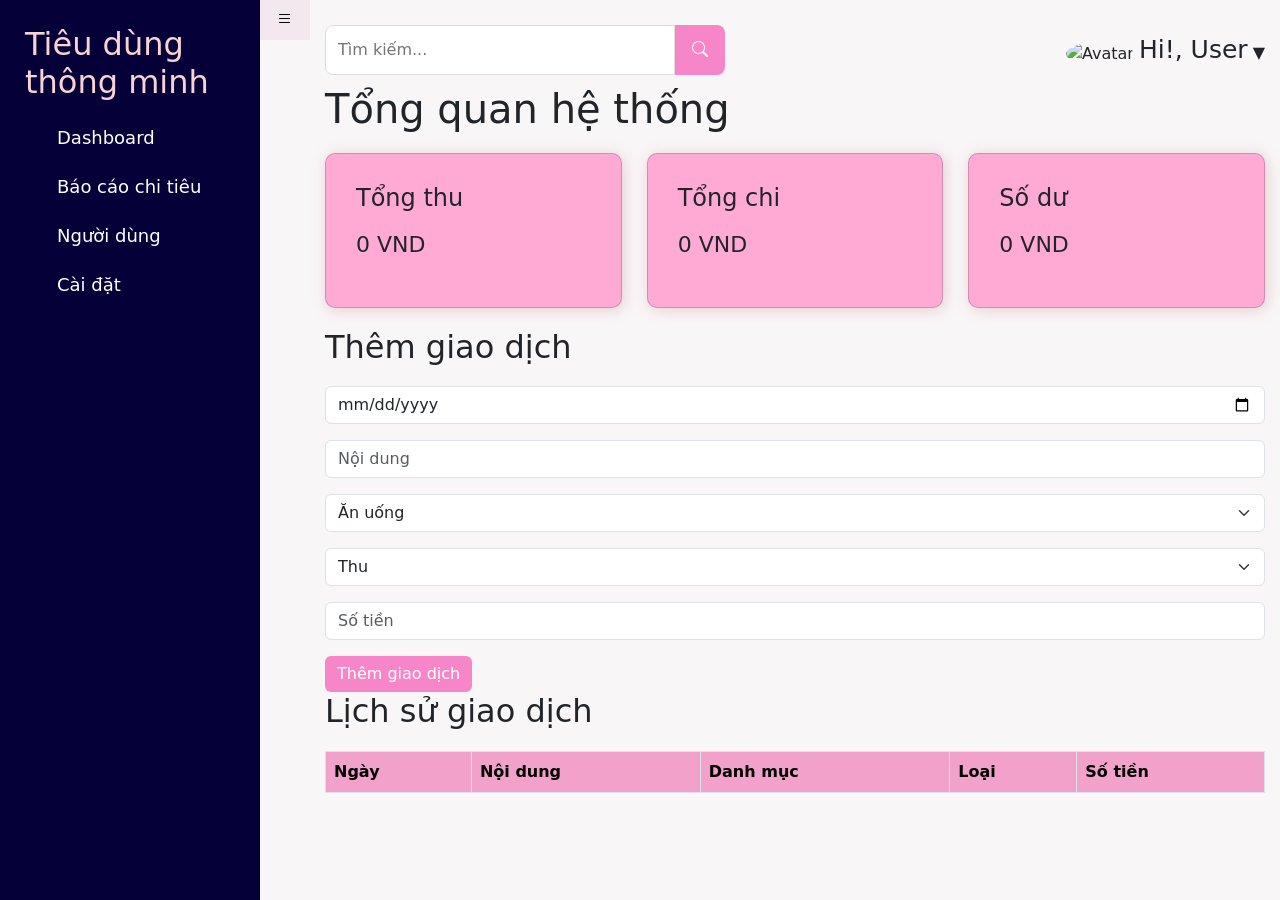
==== index.html @ 2c819432 "Add files via upload" ====
<!DOCTYPE html>
<html lang="en">

<head>
    <meta charset="UTF-8">
    <meta name="viewport" content="width=device-width, initial-scale=1.0">
    <title>Tiêu dùng thông minh</title>
    <link href="https://cdn.jsdelivr.net/npm/bootstrap@5.3.7/dist/css/bootstrap.min.css" rel="stylesheet">
    <link rel="stylesheet" href="https://cdn.jsdelivr.net/npm/bootstrap-icons@1.13.1/font/bootstrap-icons.min.css">
    <script src="https://cdn.jsdelivr.net/npm/bootstrap@5.3.7/dist/js/bootstrap.bundle.min.js"></script>
    <link rel="stylesheet" href="./TongQuan.css" type="text/css">
    <script src="tong.js"></script>
</head>


<body>


    <div class="layout">
        <div class="sidebar" id="ham">
            <h2>Tiêu dùng thông minh</h2>

            <ul>
                <li><a href="index.html">Dashboard</a></li>
                <li><a href="#">Báo cáo chi tiêu</a></li>
                <li><a href="user.html">Người dùng</a></li>
                <li><a href="#">Cài đặt</a></li>
            </ul>
        </div>
        <button class="menu-btn" onclick="toggleMenu()">
            <i class="bi bi-list"></i>
        </button>
        <div class="content">
            <header>
                <div class="search-box">
                    <input type="text" id="search" placeholder="Tìm kiếm...">
                    <button onclick="searchData()">
                        <i class="bi bi-search"></i>
                    </button>
                </div>

                <div class="user-dropdown" onclick="toggleDropdown()">
                    <div class="user-button">
                        <img src="https://thuvienavatar.edu.vn/wp-content/uploads/2025/11/avatar-meme-cute-4.jpg"
                            alt="Avatar" class="avatar">
                        <span class="user-name">Hi!, User</span>
                        <span class="arrow">▼</span>
                    </div>

                    <div class="dropdown-menu" id="myDropdown">
                        <a href="#">Profile</a>
                        <a href="#">Setting</a>
                        <hr>
                        <a href="#" class="logout-btn"> Log out</a>
                    </div>
                </div>
            </header>
            <h1>Tổng quan hệ thống</h1>
            <div class="cards">

                <div class="card">
                    <h3>Tổng thu</h3>
                    <p id="tongThu">0 VND</p>
                </div>

                <div class="card">
                    <h3>Tổng chi</h3>
                    <p id="tongChi">0 VND</p>
                </div>

                <div class="card">
                    <h3>Số dư</h3>
                    <p id="soDu">0 VND</p>
                </div>
            </div>

            <h2>Thêm giao dịch</h2>

            <input type="date" id="date" class="form-control mb-3">

            <input class="form-control mb-3" type="text" id="content" placeholder="Nội dung">

            <select class="form-select mb-3" id="category">
                <option>Ăn uống</option>
                <option>Đi lại</option>
                <option>Mua sắm</option>
                <option>Hóa đơn</option>
                <option>Giải trí</option>
                <option>Lương</option>
            </select>

            <select class="form-select mb-3" id="type">
                <option value="Thu">Thu</option>
                <option value="Chi">Chi</option>
            </select>

            <input class="form-control mb-3" type="number" id="amount" placeholder="Số tiền">

            <button onclick="addTransaction()" class="btn btn-mycolor">Thêm giao dịch</button>
            <h2>Lịch sử giao dịch</h2>
            <table class="table table-striped table-hover table-bordered mt-3" id="transactionTable">

                <tr>
                    <th>Ngày</th>
                    <th>Nội dung</th>
                    <th>Danh mục</th>
                    <th>Loại</th>
                    <th>Số tiền</th>
                </tr>


            </table>
        </div>
    </div>
</body>

</html>
---- TongQuan.css ----
* {
    margin: 0;
    padding: 0;
    box-sizing: border-box;

}

body {
    background: #f9f6f7
}

.layout {
    display: flex;
    min-height: 100vh;
}

.sidebar {

    width: 260px;
    background: #060038;
    color: rgb(247, 211, 211);
    padding: 25px;
}

.sidebar h2 {
    margin-bottom: 0px;
}

.sidebar ul {
    list-style: none;
}

.sidebar li {
    margin: 22px 0px;
}

.sidebar a {
    color: white;
    text-decoration: none;
    font-size: 18px;
}

.sidebar a:hover {
    color: rgb(251, 164, 177)
}

.content {
    flex: 1;
    padding: 15px;
}

.content h1 {
    margin-bottom: 20px;
}

.content .cards {
    display: flex;
    gap: 25px;
    margin-bottom: 20px
}

.content .card {
    flex: 1;
    background: rgb(255, 170, 213);
    padding: 30px;
    border-radius: 10px;
    box-shadow: 2px 2px 15px rgba(185, 129, 129, 0.333);
}

.card h3 {
    font-size: 24px;
    margin-bottom: 15px;
}

.card p {
    font-size: 22px;
    border: #ddd;

}

.content h2 {
    margin-bottom: 20px;
}

table {
    width: 100%;
    border-collapse: collapse;
    background: #f7a6d1;
    text-align: left;
}

th {
    background: #ffaad5 !important;
    padding: 15px;
}

td {
    padding: 15px;
    border-bottom: 1px solid #ddd;
}

tr:hover {
    background: #fca4d7;
}

.btn-mycolor {
    background-color: #f786c8;
    color: white;
    border: none;
}

.btn-mycolor:hover {
    background-color: #f92c96;
}

.menu-btn {
    width: 50px;
    height: 40px;
    background-color: #f3e8ee;
    border: none;
    cursor: pointer;

}

.show {
    display: none;
}

.search-box {
    display: flex;
    width: 400px;
    margin-right: auto;


}

.search-box input {
    flex: 1;
    padding: 12px;
    border: 1px solid #ddd;
    border-radius: 8px 0 0 8px;
    outline: none;

}

.search-box button {
    width: 50px;
    background: #f786c8;
    color: white;
    border: none;
    border-radius: 0 8px 8px 0;
    cursor: pointer;

}

.search-box button:hover {
    background: #f92c96;
}

header {
    display: flex;
    justify-content: space-between;
    /* Đẩy Ô search sang trái, User sang phải */
    align-items: center;
    padding: 10px 0;

}

.avatar {
    width: 50px;
    border-radius: 50%;
}

.user-dropdown {
    position: relative;
    cursor: pointer;
}

.user-name {
    font-size: 25px;
}

.dropdown-menu a:hover {
    background-color: #f1f1f1;
}

.dropdown-menu {
    position: absolute;
    display: none;
    min-width: 180px;
    box-shadow: 0px 0px 15px rgb(149, 146, 146);
    top: 120%;
    right: 0;
    border-radius: 10px;
}

.dropdown-menu a {
    display: block;
    padding: 6px;
    text-decoration: none;
    color: black;
}

.dropdown-menu .logout-btn {
    color: red;
}
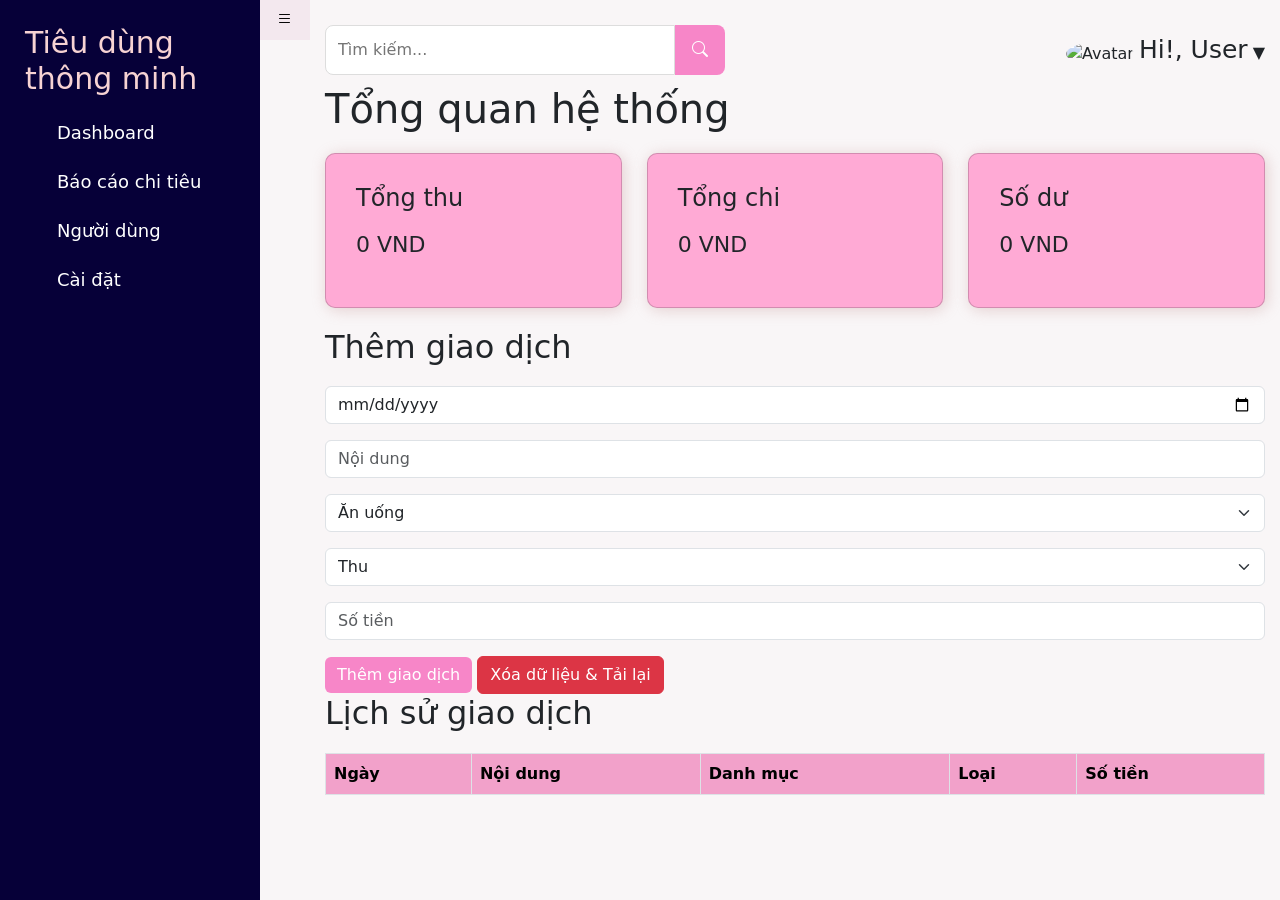
==== commit 1d7dc86e: "Add files via upload" ====
--- a/index.html
+++ b/index.html
@@ -22,7 +22,7 @@
 
             <ul>
                 <li><a href="index.html">Dashboard</a></li>
-                <li><a href="#">Báo cáo chi tiêu</a></li>
+                <li><a href="baocao.html">Báo cáo chi tiêu</a></li>
                 <li><a href="user.html">Người dùng</a></li>
                 <li><a href="#">Cài đặt</a></li>
             </ul>
@@ -48,10 +48,10 @@
                     </div>
 
                     <div class="dropdown-menu" id="myDropdown">
-                        <a href="#">Profile</a>
+                        <a href="user.html">Profile</a>
                         <a href="#">Setting</a>
                         <hr>
-                        <a href="#" class="logout-btn"> Log out</a>
+                        <a href="#" class="logout-btn" onclick="logout(event)"> Log out</a>
                     </div>
                 </div>
             </header>
@@ -97,6 +97,7 @@
             <input class="form-control mb-3" type="number" id="amount" placeholder="Số tiền">
 
             <button onclick="addTransaction()" class="btn btn-mycolor">Thêm giao dịch</button>
+            <button onclick="clearDataAndReload()" class="btn btn-danger">Xóa dữ liệu & Tải lại</button>
             <h2>Lịch sử giao dịch</h2>
             <table class="table table-striped table-hover table-bordered mt-3" id="transactionTable">
 
@@ -112,6 +113,9 @@
             </table>
         </div>
     </div>
+    <div class="toast" id="logoutToast">
+        Bạn đã đăng xuất thành công!
+    </div>
 </body>
 
 </html>
--- a/TongQuan.css
+++ b/TongQuan.css
@@ -24,6 +24,7 @@
 
 .sidebar h2 {
     margin-bottom: 0px;
+    font-size: 30px;
 }
 
 .sidebar ul {
@@ -203,4 +204,16 @@
 
 .dropdown-menu .logout-btn {
     color: red;
+}
+.toast{
+    position: fixed;
+    top: 20px;
+    right: 20px;
+    background: #28a745;
+    color: white;
+    padding: 15px 25px;
+    border-radius: 8px;
+    display: none;
+    box-shadow: 0 4px 10px rgba(0,0,0,.2);
+    z-index: 1000;
 }
